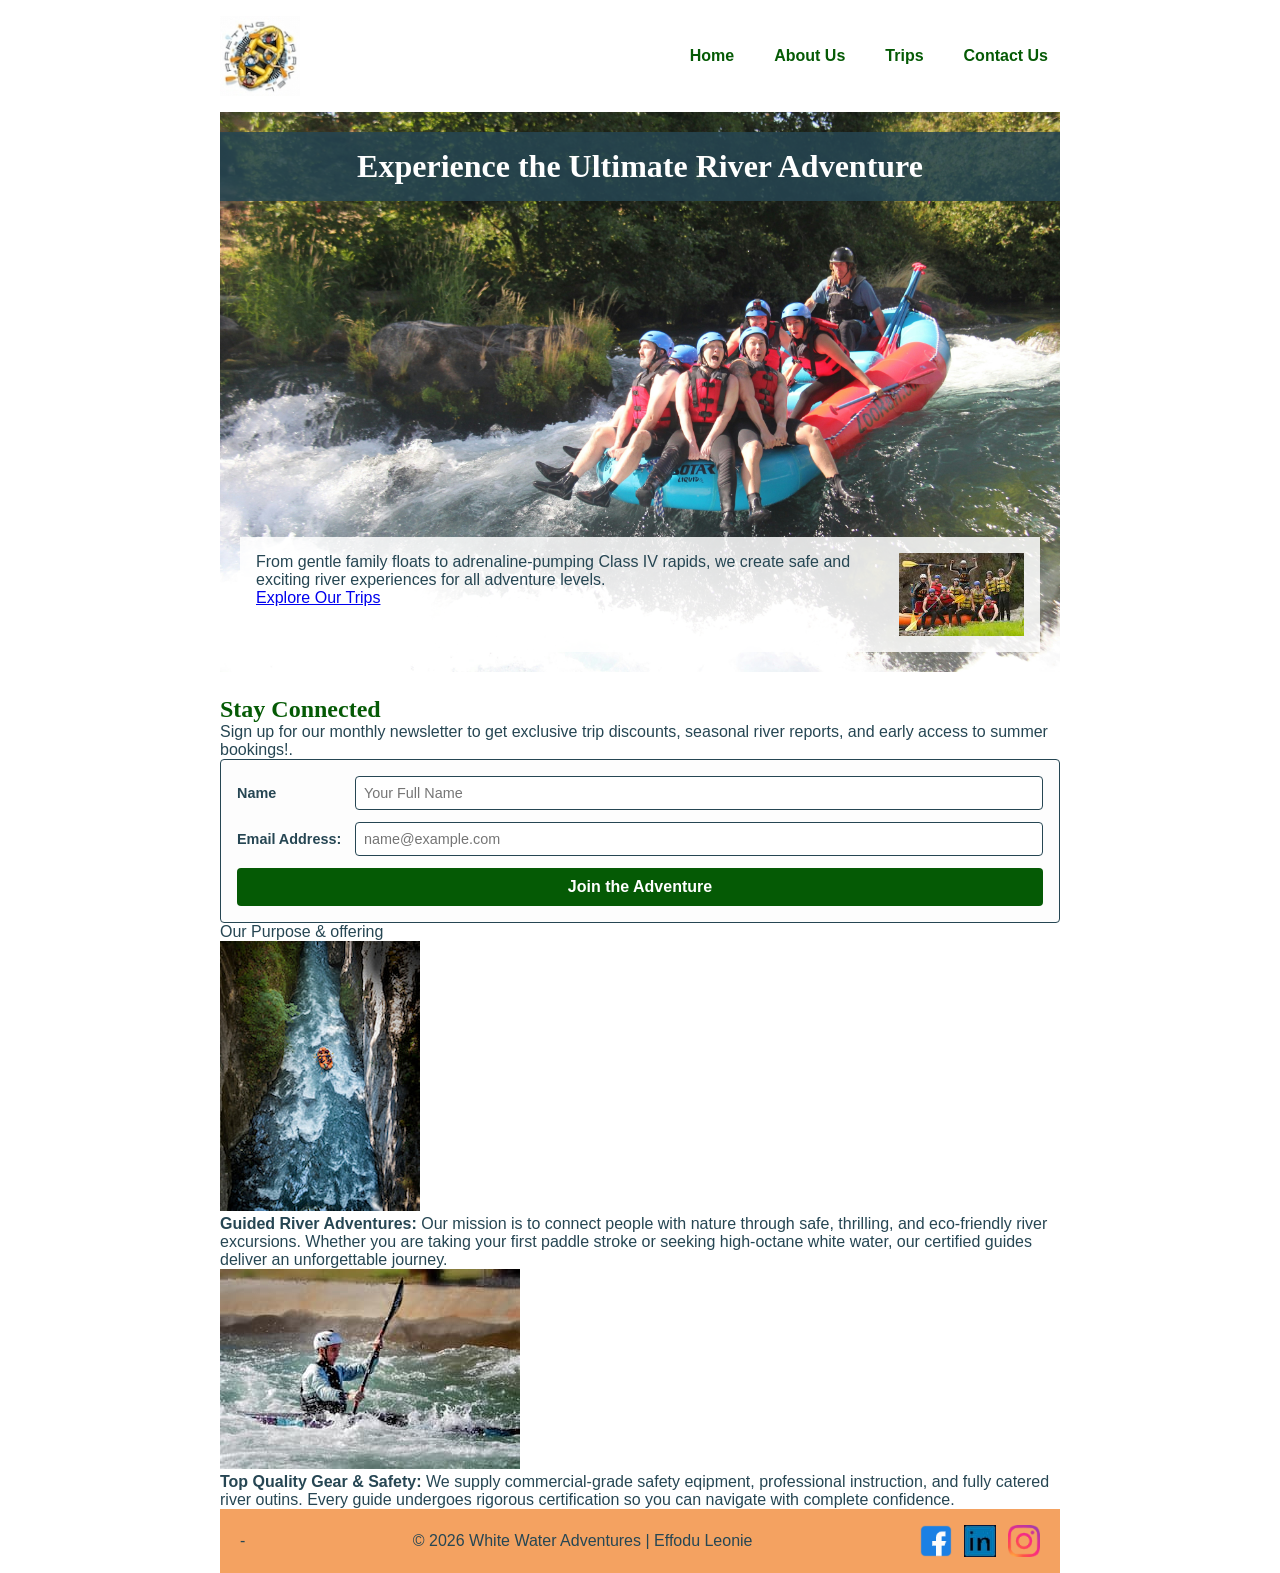
==== wwr/index.html @ febb03fb "rafting site, with trip and hone page." ====
<!DOCTYPE html>
<html lang="en-US">

<head>
    <meta charset="UTF-8">
    <meta name="viewport" content="width=device-width, initial-scale=1.0">
    <title>Home - White Water Rafting</title>
    <meta name="description"
      content="Welcome to Whitewater Rafting Co., your ultimate destination for guided river rafting trips. Discover exciting itineraries, expert guides, and unforgettable outdoor experiences.">
    <meta name="author" content="Effodu Leonie">
    <link rel="stylesheet" href="styles/rafting.css">
</head>

<body>
    <header>
        <img src="images/logo.jpg" alt="Rafting Company Logo">
        <nav>
            <ul>
                <li><a href="index.html" class="active">Home</a></li>
                <li><a href="about.html">About Us</a></li>
                <li><a href="trips.html">Trips</a></li>
                <li><a href="contact.html">Contact Us</a></li>
            </ul>
        </nav>
    </header>

    <main>
        <div class="hero">
            <img src="images/adventure7.jpg" alt="Raft floating down river rapids">
            <h1>Experience the Ultimate River Adventure</h1>
            <article>
                <img src="images/happy_employee.jpg" alt="Smiling raft guide">
                <p>From gentle family floats to adrenaline-pumping Class IV rapids, we create safe
                    and exciting river
                    experiences for all adventure levels.
                </p>
                <a href="trips.html" class="cta-btn">Explore Our Trips</a>
            </article>
        </div>

        <section class="newsletter">
            <h2>Stay Connected</h2>

            <p>Sign up for our monthly newsletter to get exclusive trip discounts, seasonal
                river reports, and early access to summer bookings!.</p>
            <form action="#" method="post" class="contact-form">
                <div class="form-row">
                    <label for="fullname">Name</label>
                    <input type="text" id="fullname" name="fullname" placeholder="Your Full Name"
                      required>
                </div>
                <div class="form-row">
                    <label for="user-email">Email Address:</label>
                    <input type="email" id="email" name="email" placeholder="name@example.com"
                      required>
                </div>
                <button type="submit" class="submit-btn">Join the Adventure</button>
            </form>

        </section>

        <section class="purpose-section">
            <h2h2>Our Purpose & offering </h2>
                <div class="purpose grid">
                    <img src="images/adventure1.jpg" alt="rapids">
                    <p><strong>Guided River Adventures:</strong> Our mission is to connect people
                        with nature through safe, thrilling, and eco-friendly river excursions.
                        Whether you are taking your first paddle stroke or seeking high-octane white
                        water, our certified guides deliver an unforgettable journey.</p>


                    <img src="images/strongpaddle.jpg" alt="paddle">
                    <p><strong>Top Quality Gear & Safety:</strong> We supply commercial-grade safety
                        eqipment, professional instruction, and fully catered river outins. Every
                        guide undergoes rigorous certification so you can navigate with complete
                        confidence.</p>
                </div>
        </section>
    </main>

    <footer>-
        <p>© 2026 White Water Adventures | Effodu Leonie </p>
        <nav class="socialmedia">
            <a href="http://facebook.com" target="_blank">
                <img src="images/facebook.png" alt="Facebook Icon">
            </a>
            <a href="https://linkedin.com" target="_blank">
                <img src="images/linkedin.jpg" alt="Linkedin Icon">
            </a>
            <a href="https://instagram.com" target="_blank">
                <img src="images/instagram.png" alt="Instagram Icon">
            </a>
        </nav>
    </footer>
</body>

</html>
---- wwr/styles/rafting.css ----
:root {
    --primary-color: #055a05;
    /* forest green*/
    --secondary-color: #f4a261;
    /* warm sand */
    --accent1-color: #264653;
    /* dark slate blue */
    --accent2-color: #e9c46a;
    /* light golden yellow */
    --heading-font: "Times New Roman", "Georgia", serif;
    --body-font: arial, helvetica, sans-serif;
}

* {
    margin: 0;
    padding: 0;
    box-sizing: border-box;
}

body {
    font-family: var(--body-font);
    color: var(--accent1-color);
}

header,
main,
footer {
    width: 840px;
    margin: 0 auto;
}

h1,
h2 {
    font-family: var(--heading-font);
    color: var(--primary-color);
}

header {
    display: grid;
    grid-template-columns: auto 1fr;
    align-items: center;
    padding: 16px 0;
}

header img {
    width: 80px;
    height: auto;
}

header nav ul {
    display: flex;
    justify-content: flex-end;
    gap: 16px;
    list-style-type: none;
    margin: 0;
    padding: 0;
}

header nav a {
    text-decoration: none;
    color: var(--primary-color);
    font-weight: bold;
    padding: 8px 12px;
    display: inline-block;
}

header nav a:hover {
    background-color: var(--accent2-color);
    border-radius: 4px;
}

.hero {
    position: relative;
    margin-bottom: 24px;
}

.hero img {
    display: block;
    width: 100%;
    height: auto;
}

.hero h1 {
    position: absolute;
    top: 20px;
    width: 100%;
    padding: 16px;
    text-align: center;
    background-color: rgba(38, 70, 83, 0.85);
    color: #ffffff;
}

.hero article {
    position: absolute;
    bottom: 20px;
    left: 20px;
    right: 20px;
    background-color: rgba(255, 255, 255, 0.85);
    padding: 16px;
}

.hero article img {
    float: right;
    width: 125px;
    height: auto;
    margin-left: 12px;
}

.history {
    margin: 24px 0;
    text-align: center;
}

.history h2 {
    margin-bottom: 16px;
}

.history-content {
    display: grid;
    grid-template-columns: 1fr auto 1fr;
    gap: 20px;
    align-items: center;
}

.history-content img {
    width: 200px;
    height: auto;
    border-radius: 4px;
}

.history-content p {
    margin: 0;
    padding: 0;
    text-align: left;
}

.adventures {
    margin: 24px 0;
}

.adventures h2 {
    margin-bottom: 16px;
}

.gallery {
    display: flex;
    justify-content: space-between;
    gap: 12px;
}

.gallery figure {
    flex: 1;
    margin: 0;
}

.gallery img {
    width: 100%;
    height: 110pt;
    display: block;
    border-radius: 4px;
}

.gallery figcaption {
    font-size: 0.85rem;
    font-weight: bold;
    margin-top: 8px;
    color: var(--accent1-color);
}

footer {
    background-color: var(--secondary-color);
    display: flex;
    justify-content: space-between;
    align-items: center;
    padding: 16px 20px;
}

footer p {
    margin: 0;
    padding: 0;
    color: var(--accent1-color);
}

.socialmedia {
    display: flex;
    gap: 12px;
    margin: 0;
    padding: 0;
}

.socialmedia img {
    width: 32px;
    height: 32px;
    display: block;
}

/* Contact Us Styles */
.company-header {
    text-align: center;
    margin: 24px 0;
}

.company-header address {
    font-style: normal;
    line-height: 1.6;
    margin-top: 8px;
}

.company-header address a {
    color: var(--primary-color);
    text-decoration: none;
    font-weight: bold;
}

.company-header address a:hover {
    text-decoration: underline;
}

.contact-main-grid {
    display: grid;
    grid-template-columns: 1fr 1fr;
    gap: 24px;
    margin-bottom: 32px;
    align-items: start;
}

.map-container iframe {
    width: 100%;
    height: 100%;
    min-height: 380px;
    border: 1px solid var(--accent1-color);
    border-radius: 4px;
}

.contact-form {
    display: flex;
    flex-direction: column;
    gap: 12px;
    background-color: #fdfdfd;
    padding: 16px;
    border: 1px solid var(--accent1-color);
    border-radius: 4px;
}

.form-row {
    display: grid;
    grid-template-columns: 110px 1fr;
    align-items: center;
    gap: 8px;
}

.form-row label,
.form-row .label-title {
    font-weight: bold;
    font-size: 0.9rem;
    color: var(--accent1-color);
}

.form-row input[type="text"],
.form-row input[type="email"],
.form-row textarea {
    width: 100%;
    padding: 8px;
    border: 1px solid var(--accent1-color);
    border-radius: 4px;
    font-family: var(--body-font);
    font-size: 0.9rem;
}

.form-row input:focus,
.form-row textarea:focus {
    outline: 2px solid var(--primary-color);
}

.radio-row {
    align-items: flex-start;
}

.radio-options {
    display: flex;
    flex-direction: column;
    gap: 4px;
}

.radio-options label {
    font-weight: normal;
    cursor: pointer;
}

.checkbox-row {
    grid-template-columns: 1fr;
}

.checkbox-row label {
    font-weight: normal;
    cursor: pointer;
    display: flex;
    align-items: center;
    gap: 8px;
}

.submit-btn {
    grid-column: 1 / -1;
    padding: 10px;
    background-color: var(--primary-color);
    color: #ffffff;
    border: none;
    border-radius: 4px;
    font-size: 1rem;
    font-weight: bold;
    cursor: pointer;
    transition: background-color 0.2s ease;
}

.submit-btn:hover {
    background-color: var(--accent1-color);
}

.submit-btn:focus {
    outline: 2px solid var(--accent2-color);
}

.team-container {
    margin-bottom: 32px;
    padding: 20px;
    border: 1px solid var(--accent1-color);
    border-radius: 4px;
    text-align: center;
    background-color: #ffffff;
}

.team-container h2 {
    margin-bottom: 20px;
}

.employee-grid {
    display: grid;
    grid-template-columns: repeat(3, 1fr);
    gap: 16px;
}

.employee-grid figure {
    margin: 0;
    padding: 12px;
    border: 1px solid var(--secondary-color);
    border-radius: 4px;
    background-color: #fcfcfc;
}

.employee-grid img {
    width: 100%;
    height: 220px;
    object-fit: cover;
    object-position: top;
    border-radius: 4px;
}

.employee-grid figcaption {
    margin-top: 8px;
}

.employee-grid figcaption h3 {
    font-size: 0.95rem;
    color: var(--accent1-color);
    margin-bottom: 4px;
}

.employee-grid figcaption p {
    font-size: 0.85rem;
    color: var(--primary-color);
    font-weight: bold;
}

.cta-banner {
    background-color: var(--secondary-color);
    text-align: center;
    padding: 24px;
    margin: 24px 0;
    border-radius: 4px;
}

.cta-banner h2 {
    color: var(--accent1-color);
    margin-bottom: 8px;
}

.cta-banner p {
    margin-bottom: 16px;
}

.cta-button {
    display: inline-block;
    padding: 10px 20px;
    background-color: var(--primary-color);
    color: #ffffff;
    text-decoration: none;
    font-weight: bold;
    border-radius: 4px;
    transition: background-color 0.2s ease;
}

.cta-button:hover {
    background-color: var(--accent1-color);
}

.home-grid {
    display: grid;
    grid-template-columns: 1fr 1fr;
    gap: 20px;
    margin: 24px 0;
}

.grid-card {
    border: 1px solid var(--accent1-color);
    border-radius: 4px;
    padding: 16px;
    background-color: #ffffff;
}

.grid-card img {
    width: 100%;
    height: 180px;
    object-fit: cover;
    border-radius: 4px;
    margin-bottom: 12px;
}

.grid-card h2 {
    margin-bottom: 8px;
    font-size: 1.2rem;
}

.newsletter-section {
    background-color: #f8fafc;
    border: 1px solid var(--accent1-color);
    padding: 24px;
    border-radius: 4px;
    margin: 24px 0;
    text-align: center;
}

.newsletter-form {
    display: flex;
    justify-content: center;
    align-items: flex-end;
    gap: 16px;
    margin-top: 16px;
    flex-wrap: wrap;
}

.newsletter-form .form-item {
    display: flex;
    flex-direction: column;
    text-align: left;
}

.newsletter-form label {
    font-weight: bold;
    font-size: 0.85rem;
    margin-bottom: 4px;
    color: var(--accent1-color);
}

.newsletter-form input {
    padding: 8px;
    border: 1px solid var(--accent1-color);
    border-radius: 4px;
    min-width: 200px;
}

.trips-grid {
    display: grid;
    grid-template-columns: repeat(3, 1fr);
    gap: 16px;
    margin: 24px 0;
}

.trip-card {
    border: 1px solid var(--secondary-color);
    border-radius: 4px;
    padding: 12px;
    background-color: #ffffff;
    display: flex;
    flex-direction: column;
}

.trip-card img {
    width: 100%;
    height: 160px;
    object-fit: cover;
    object-position: center;
    border-radius: 4px;
    margin-bottom: 8px;
}

.trip-card h2 {
    font-size: 1.1rem;
    margin-bottom: 6px;
}

.trip-card p {
    font-size: 0.9rem;
    line-height: 1.4;
    margin-bottom: 8px;
}

.table-container {
    margin: 32px 0;
    text-align: center;
}

.table-container h2 {
    margin-bottom: 16px;
}

.trips-table {
    width: 100%;
    border-collapse: collapse;
    margin: 0 auto;
}

.trips-table th,
.trips-table td {
    padding: 12px;
    border: 1px solid var(--accent1-color);
    text-align: center;
}

.trips-table th {
    background-color: var(--primary-color);
    color: #ffffff;
    font-weight: bold;
}

.trips-table tbody tr:nth-child(even) {
    background-color: #f1f5f9;
}
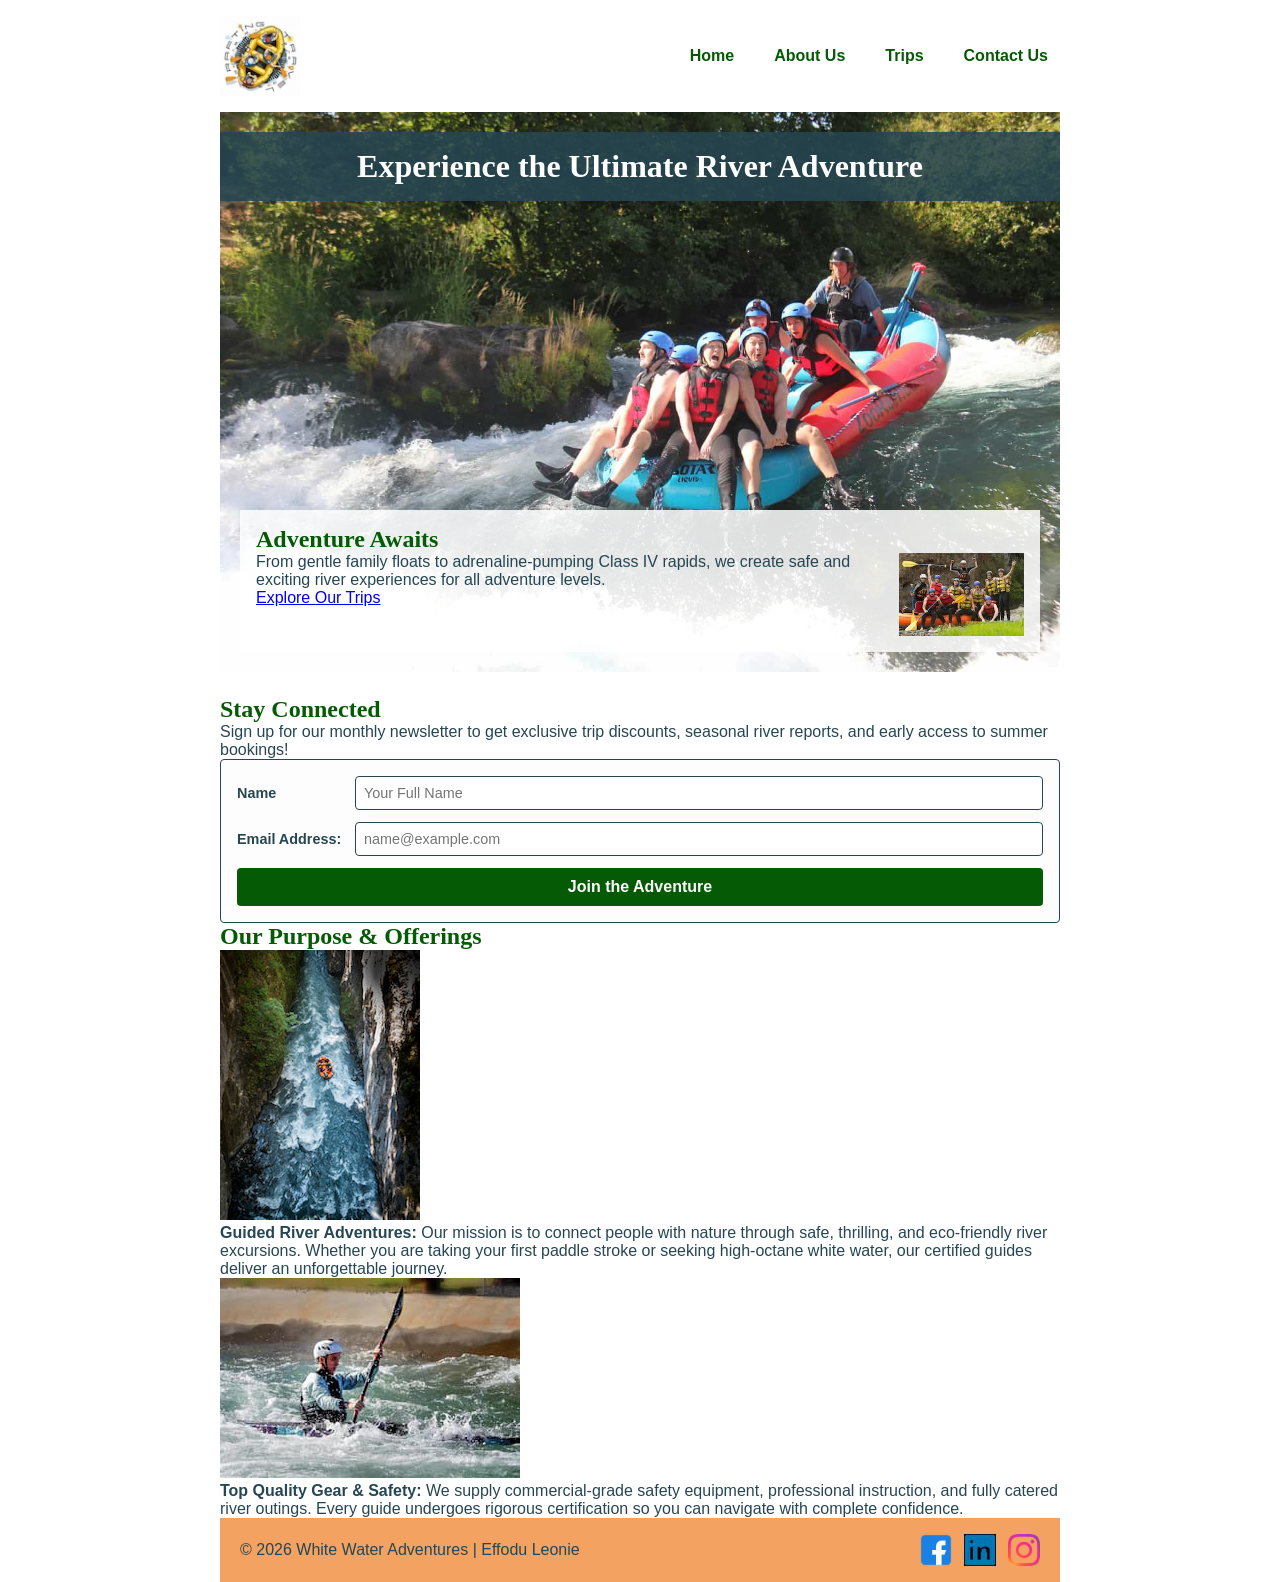
==== commit e323f108: "rafting with trios and about page" ====
--- a/wwr/index.html
+++ b/wwr/index.html
@@ -29,20 +29,18 @@
             <img src="images/adventure7.jpg" alt="Raft floating down river rapids">
             <h1>Experience the Ultimate River Adventure</h1>
             <article>
+                <h2>Adventure Awaits</h2>
                 <img src="images/happy_employee.jpg" alt="Smiling raft guide">
                 <p>From gentle family floats to adrenaline-pumping Class IV rapids, we create safe
-                    and exciting river
-                    experiences for all adventure levels.
-                </p>
+                    and exciting river experiences for all adventure levels.</p>
                 <a href="trips.html" class="cta-btn">Explore Our Trips</a>
             </article>
         </div>
 
         <section class="newsletter">
             <h2>Stay Connected</h2>
-
-            <p>Sign up for our monthly newsletter to get exclusive trip discounts, seasonal
-                river reports, and early access to summer bookings!.</p>
+            <p>Sign up for our monthly newsletter to get exclusive trip discounts, seasonal river
+                reports, and early access to summer bookings!</p>
             <form action="#" method="post" class="contact-form">
                 <div class="form-row">
                     <label for="fullname">Name</label>
@@ -51,35 +49,33 @@
                 </div>
                 <div class="form-row">
                     <label for="user-email">Email Address:</label>
-                    <input type="email" id="email" name="email" placeholder="name@example.com"
-                      required>
+                    <input type="email" id="user-email" name="user-email"
+                      placeholder="name@example.com" required>
                 </div>
                 <button type="submit" class="submit-btn">Join the Adventure</button>
             </form>
-
         </section>
 
         <section class="purpose-section">
-            <h2h2>Our Purpose & offering </h2>
-                <div class="purpose grid">
-                    <img src="images/adventure1.jpg" alt="rapids">
-                    <p><strong>Guided River Adventures:</strong> Our mission is to connect people
-                        with nature through safe, thrilling, and eco-friendly river excursions.
-                        Whether you are taking your first paddle stroke or seeking high-octane white
-                        water, our certified guides deliver an unforgettable journey.</p>
+            <h2>Our Purpose & Offerings</h2>
+            <div class="purpose grid">
+                <img src="images/adventure1.jpg" alt="rapids">
+                <p><strong>Guided River Adventures:</strong> Our mission is to connect people with
+                    nature through safe, thrilling, and eco-friendly river excursions. Whether you
+                    are taking your first paddle stroke or seeking high-octane white water, our
+                    certified guides deliver an unforgettable journey.</p>
 
-
-                    <img src="images/strongpaddle.jpg" alt="paddle">
-                    <p><strong>Top Quality Gear & Safety:</strong> We supply commercial-grade safety
-                        eqipment, professional instruction, and fully catered river outins. Every
-                        guide undergoes rigorous certification so you can navigate with complete
-                        confidence.</p>
-                </div>
+                <img src="images/strongpaddle.jpg" alt="paddle">
+                <p><strong>Top Quality Gear & Safety:</strong> We supply commercial-grade safety
+                    equipment, professional instruction, and fully catered river outings. Every
+                    guide undergoes rigorous certification so you can navigate with complete
+                    confidence.</p>
+            </div>
         </section>
     </main>
 
-    <footer>-
-        <p>© 2026 White Water Adventures | Effodu Leonie </p>
+    <footer>
+        <p>&copy; 2026 White Water Adventures | Effodu Leonie</p>
         <nav class="socialmedia">
             <a href="http://facebook.com" target="_blank">
                 <img src="images/facebook.png" alt="Facebook Icon">
--- a/wwr/styles/rafting.css
+++ b/wwr/styles/rafting.css
@@ -194,7 +194,6 @@
     display: block;
 }
 
-/* Contact Us Styles */
 .company-header {
     text-align: center;
     margin: 24px 0;
@@ -403,33 +402,6 @@
     background-color: var(--accent1-color);
 }
 
-.home-grid {
-    display: grid;
-    grid-template-columns: 1fr 1fr;
-    gap: 20px;
-    margin: 24px 0;
-}
-
-.grid-card {
-    border: 1px solid var(--accent1-color);
-    border-radius: 4px;
-    padding: 16px;
-    background-color: #ffffff;
-}
-
-.grid-card img {
-    width: 100%;
-    height: 180px;
-    object-fit: cover;
-    border-radius: 4px;
-    margin-bottom: 12px;
-}
-
-.grid-card h2 {
-    margin-bottom: 8px;
-    font-size: 1.2rem;
-}
-
 .newsletter-section {
     background-color: #f8fafc;
     border: 1px solid var(--accent1-color);
@@ -448,26 +420,6 @@
     flex-wrap: wrap;
 }
 
-.newsletter-form .form-item {
-    display: flex;
-    flex-direction: column;
-    text-align: left;
-}
-
-.newsletter-form label {
-    font-weight: bold;
-    font-size: 0.85rem;
-    margin-bottom: 4px;
-    color: var(--accent1-color);
-}
-
-.newsletter-form input {
-    padding: 8px;
-    border: 1px solid var(--accent1-color);
-    border-radius: 4px;
-    min-width: 200px;
-}
-
 .trips-grid {
     display: grid;
     grid-template-columns: repeat(3, 1fr);
